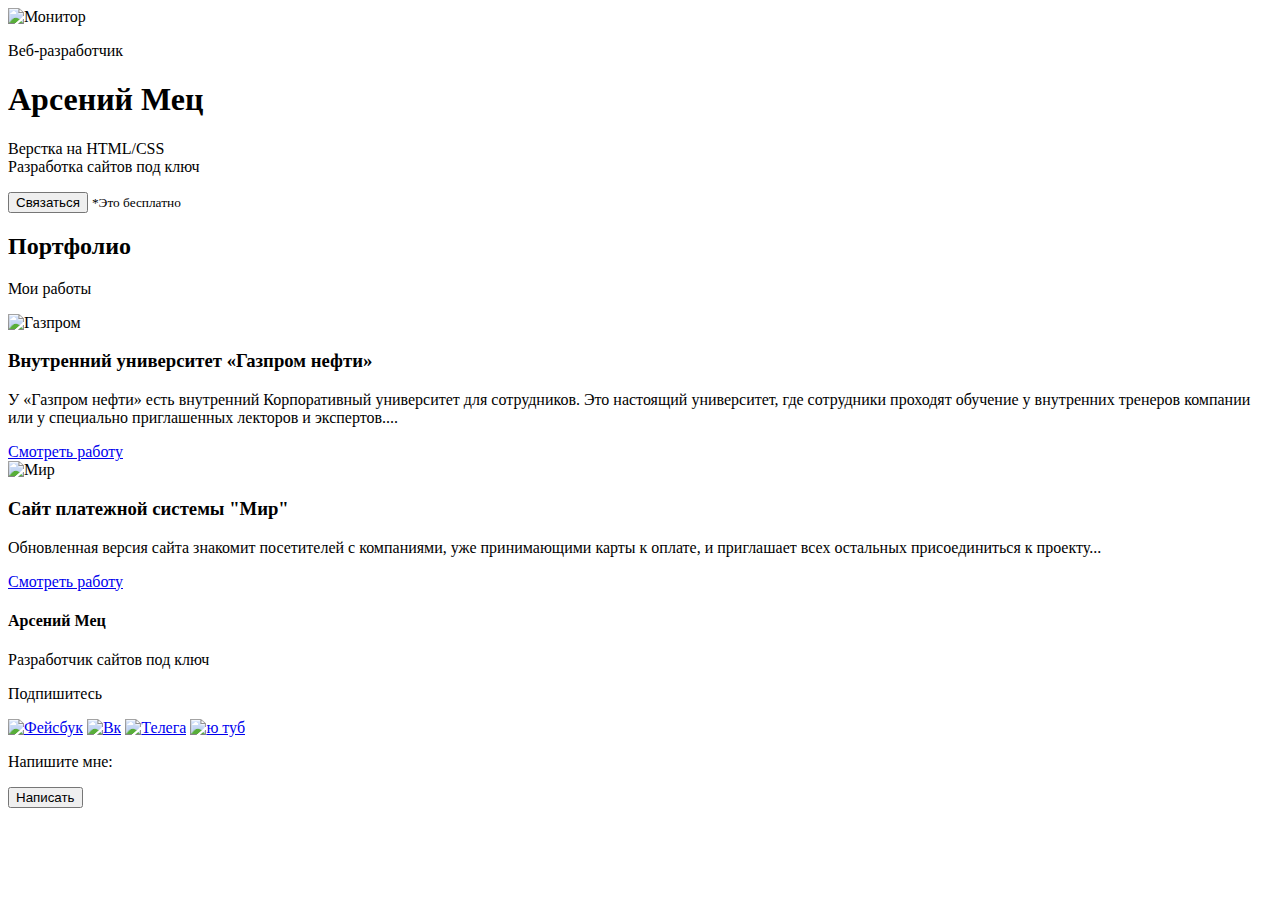
==== index.html @ 2f922fef "Add files via upload" ====
<!DOCTYPE html>
<html lang="ru">
<head>
	  <!-- Важная техническая информация для браузера -->
		<meta charset="utf-8">
		<meta http-equiv="X-UA-Compatible" content="IE=edge">
		<meta name="viewport" content="width=device-width, initial-scale=1">

		<!-- Информация об Авторе и описание проекта -->
		<meta name="description" content="Сайт разработчика">
		<meta name="auyhor" content="">

		<!-- Иконка, которая будет на вкладке в браузере -->
		<link rel="icon" href="/favicon.ico">
		<!-- Заголовок на вкладке в браузере -->
		<title>Мец Арсений - создание сайтов</title>
		<link href="https://fonts.googleapis.com/css?family=Roboto:400,700&amp;subset=cyrillic-ext" rel="stylesheet">
		<!-- Подключаем наш файл со стилями, который находится в папке 
			css-->
		<link rel="stylesheet" href="bootstrap-grid.min.css">
		<link rel="stylesheet" href="style.css">
</head>

<body>
   <header>
 	<div class="contaner">
 		
 	</div>
 	<!-- /.contaner -->
 	<div class="row">
<div class="col-lg-7"><img class="header-img" src="main-img.png" alt="Монитор">
     </div>
 	    <!-- /.col-7 -->
 	      <div class="col-lg-5">
 			  <p class="header-pretitle">Веб-разработчик</p>
 			   <h1 class="header-title">Арсений Мец</h1>
 			<p class="header-subtitle">Верстка на HTML/CSS <br>	
          Разработка сайтов под ключ</p>
            <div class="header-button-block">
         	<button  class="header-button">Связаться</button>
         	<small>*Это бесплатно</small>
         </div>

         
 	</div>
 	<!-- /.col-5 -->
 	
 	</div>

 	<!-- /.row -->	

      </header>

 <section class="portfolio">
 	<div class="container">
 		 <div class="portfolio-block">
 		<h2 class="portfolio-title">Портфолио</h2>
 		<p class="portfolio-subtitle">Мои работы</p>
 		<div class="row">
 			<div class="col-md-6">
 				<div class="portfolio-col-1"><img src="portfolio-img-1.png" alt="Газпром">
 				  <h3>Внутренний университет «Газпром нефти»</h3>
 				    <p class="portfolio-text">У «Газпром нефти» есть внутренний Корпоративный университет для сотрудников. Это настоящий университет, где сотрудники проходят обучение у внутренних тренеров компании или у специально приглашенных лекторов и экспертов....</p>
 				<a href="#">Смотреть работу</a></div>
 			</div>
 			<!-- /.col-6 -->
 			<div class="col-md-6">
 				<div class="portfolio-col-2"><img src="portfolio-img-2 (2).png" alt="Мир">
                <h3>Сайт платежной системы "Мир"</h3>
 				<p class="portfolio-text">Обновленная версия сайта знакомит посетителей с компаниями, уже принимающими карты к оплате, и приглашает всех остальных присоединиться к проекту...</p>
 				<a href="#">Смотреть работу</a></div>
 			</div>
 			<!-- /.col-6 -->
 		</div>
 	</div>
 	</div>
 	 
 	
 </section>

 <footer>
 <div class="container">
    <div class="row">
 	   <div class="col-md-4">
 	     <h4 class="footer-author">Арсений Мец</h4>
 	       <p class="footer-text">Разработчик сайтов под ключ</p>
 	         </div>
 	          <div class="col-md-4">
 		        <div class="social-block">
 		          <p>Подпишитесь</p>	
 		        <a href="#"><img src="facebook-logo-button.png" alt="Фейсбук"></a>
 		      <a href="#"><img src="vk-social-logotype.png" alt="Вк"></a>
 		   <a href="#"><img src="telegram-symbol.png" alt="Телега"></a>
 		<a href="#"><img src="youtube-symbol (1).png" alt="ю туб"></a>
 	</div>
 </div>
 	<div class="col-md-4">
 		<div class="footer-cta-block"><p class="footer-cta">Напишите мне:</p>
 		<a href="#"><button class="footer-button">Написать</button></div></a>
 	</div>
 </div>
 	<!-- /.row -->	
 </div>
 <!-- /.container -->
 </div>	
 </footer>
 	<h1></h1>
      </body>
    </html>
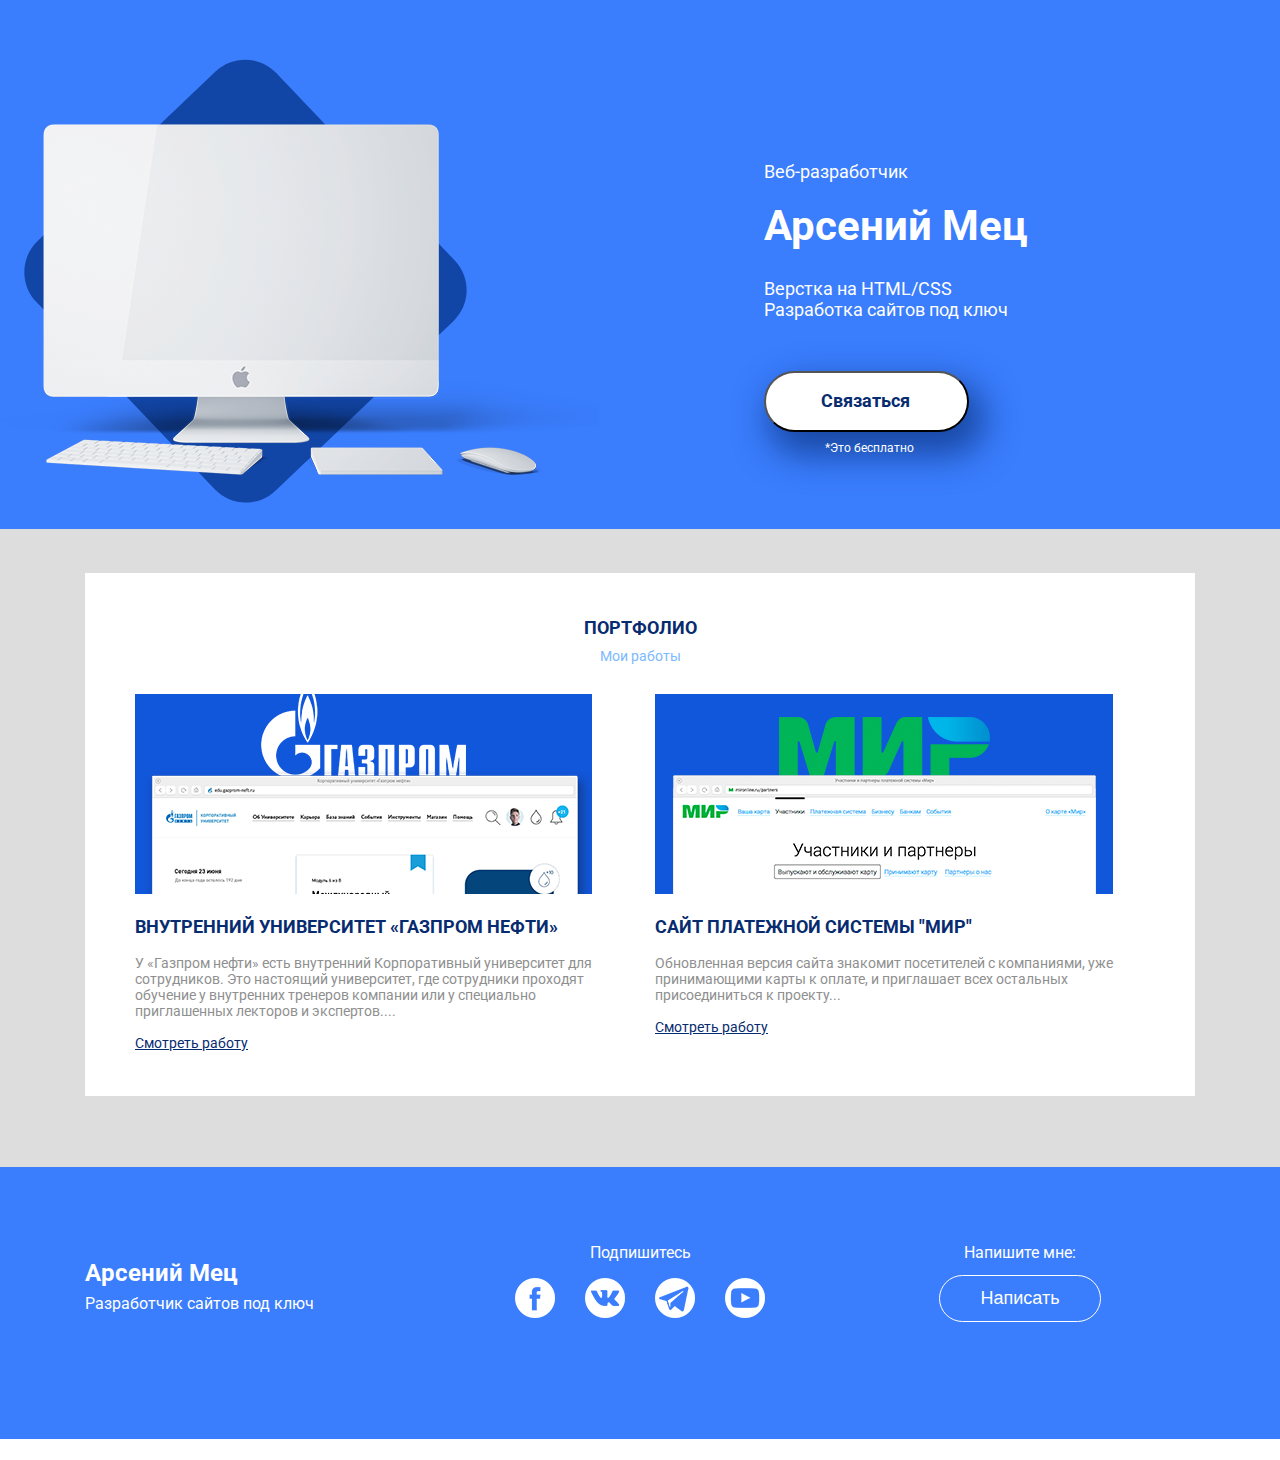
==== commit f250b791: "Add files via upload" ====
--- a/index.html
+++ b/index.html
@@ -23,7 +23,7 @@
 
 <body>
    <header>
- 	<div class="contaner">
+ 	<div class="container">
  		
  	</div>
  	<!-- /.contaner -->
--- a/style.css
+++ b/style.css
@@ -0,0 +1,196 @@
+body{	
+	margin: 0;
+	font-family:'Roboto';
+}
+img {
+	max-width:100%;
+}
+header{
+	padding-top:59px;
+	background-color: #3a7dfd;
+	color: #fff;
+	padding-bottom: 22px;
+}
+.header-pretitle {
+font-size: 18px;
+margin-top: 102px;
+
+}
+.header-title{
+	font-size:42px;
+	font-family:Roboto;
+	line-height: 46.81px;
+	margin-top: 21px
+}
+.header-subtitle{
+	font-size: 18px;
+	font-family: Roboto;
+}
+.header-pretitle{
+	margin-top:102px;
+}
+.header-button{
+
+box-shadow: 10px 17px 34px 6px rgba(18, 61, 145, 0.83);
+border-radius: 50px;
+background-color: #ffffff;
+font-family: Roboto;
+color: #072b6f;
+font-size: 18px;
+font-weight: 700;
+padding-top:17px;
+padding-left:55px;
+padding-right: 57px;
+padding-bottom: 19px;
+margin-top:33px;
+}
+header small{
+	font-size: 12px;
+	display:block;
+	text-align:center;
+	margin-top: 9px;
+}
+.header-button-block{
+	max-width:210px;
+    
+}
+/*Секция портфолио*/
+.portfolio{
+	 background-color: #dddddd;
+	 padding-top: 44px;
+	 padding-bottom: 71px;
+
+}
+.portfolio-block{
+	background-color: #fff;
+	padding-top: 29px;
+	padding-bottom: 44px;
+}
+.portfolio-title{
+	text-transform: uppercase;
+	font-size:18px;
+	color: #072b6f;
+	font-family: Roboto;
+	margin-bottom: 10px;
+}
+.portfolio-subtitle{
+	margin-top: 10px;
+	margin-bottom: 30px;
+	font-size: 14px;
+    color: #7bb9ff;
+ }
+.portfolio-title,.portfolio-subtitle{
+	text-align: center;
+}
+.portfolio-col-1{
+	padding-left: 50px;
+    }
+	.portfolio-col-2{
+    padding-right: 50px;
+}
+   .portfolio-block h3 {
+    color: #072b6f;
+    font-size: 18px;
+    font-weight: 700;
+    text-transform: uppercase;
+}
+   .portfolio-block a{
+    color: #072b6f;
+    font-size: 14px;
+    font-weight: 400;
+    text-decoration: underline;
+}
+.portfolio-text{
+	color:#8f8f8f;
+	font-size:14px;
+	font-weight: 400px;
+}
+/*Оформление подвала */
+footer {
+	background-color: #3a7dfd;
+	color: #fff;
+	padding-top: 60px;
+	padding-bottom: 110px;
+	padding-right:;
+}
+
+.footer-author {
+	font-size: 24px;
+	margin-bottom: 7px;
+}
+
+.footer-text {
+	margin-top: 0;
+}
+
+.social-block {
+	text-align: center;
+}
+
+.social-block a{
+	display: inline-block;
+	margin-left: 13px;
+	margin-right: 13px;
+}
+
+.footer-button {
+	display: inline-block;
+	border-radius: 50px;
+	border: 1px solid #ffffff;
+	background-color: transparent;
+	color: #fff;
+	font-size: 18px;
+	padding: 12px 40px;
+}
+
+.footer-cta {
+	margin-bottom: 13px;
+}
+
+.footer-cta-block {
+	text-align: center;
+}
+@media (max-width: 1200px) {
+	.header-pretitle {
+    margin-top: 60px;
+}
+}
+@media(max-width: 992px) {
+	.header-img{display:none;
+	}
+	.header-pretitle {
+    margin-top: 20px;
+}
+.footer-author {
+	font-size: 18px;
+}
+.footer-text {
+	font-size: 14px;
+}
+.social-block a {
+	margin-left: 5px;
+	margin-right: 5px;
+	
+}
+.social-block img{
+	width: 30px;
+}
+.footer-button{
+	font-size: 14px;
+	padding: 8px 35px
+}
+}
+@media(max-width: 768px;) {
+	.portfolio-col-1 {
+		padding-left:20px;
+		padding-right: 20px;
+        margin-bottom: 40px;
+	}
+	.portfolio-col-2 {
+		padding-left:20px;
+		padding-right: 20px;
+		}
+		.footer-author,.footer-text {
+text-align: center;
+}
+}
